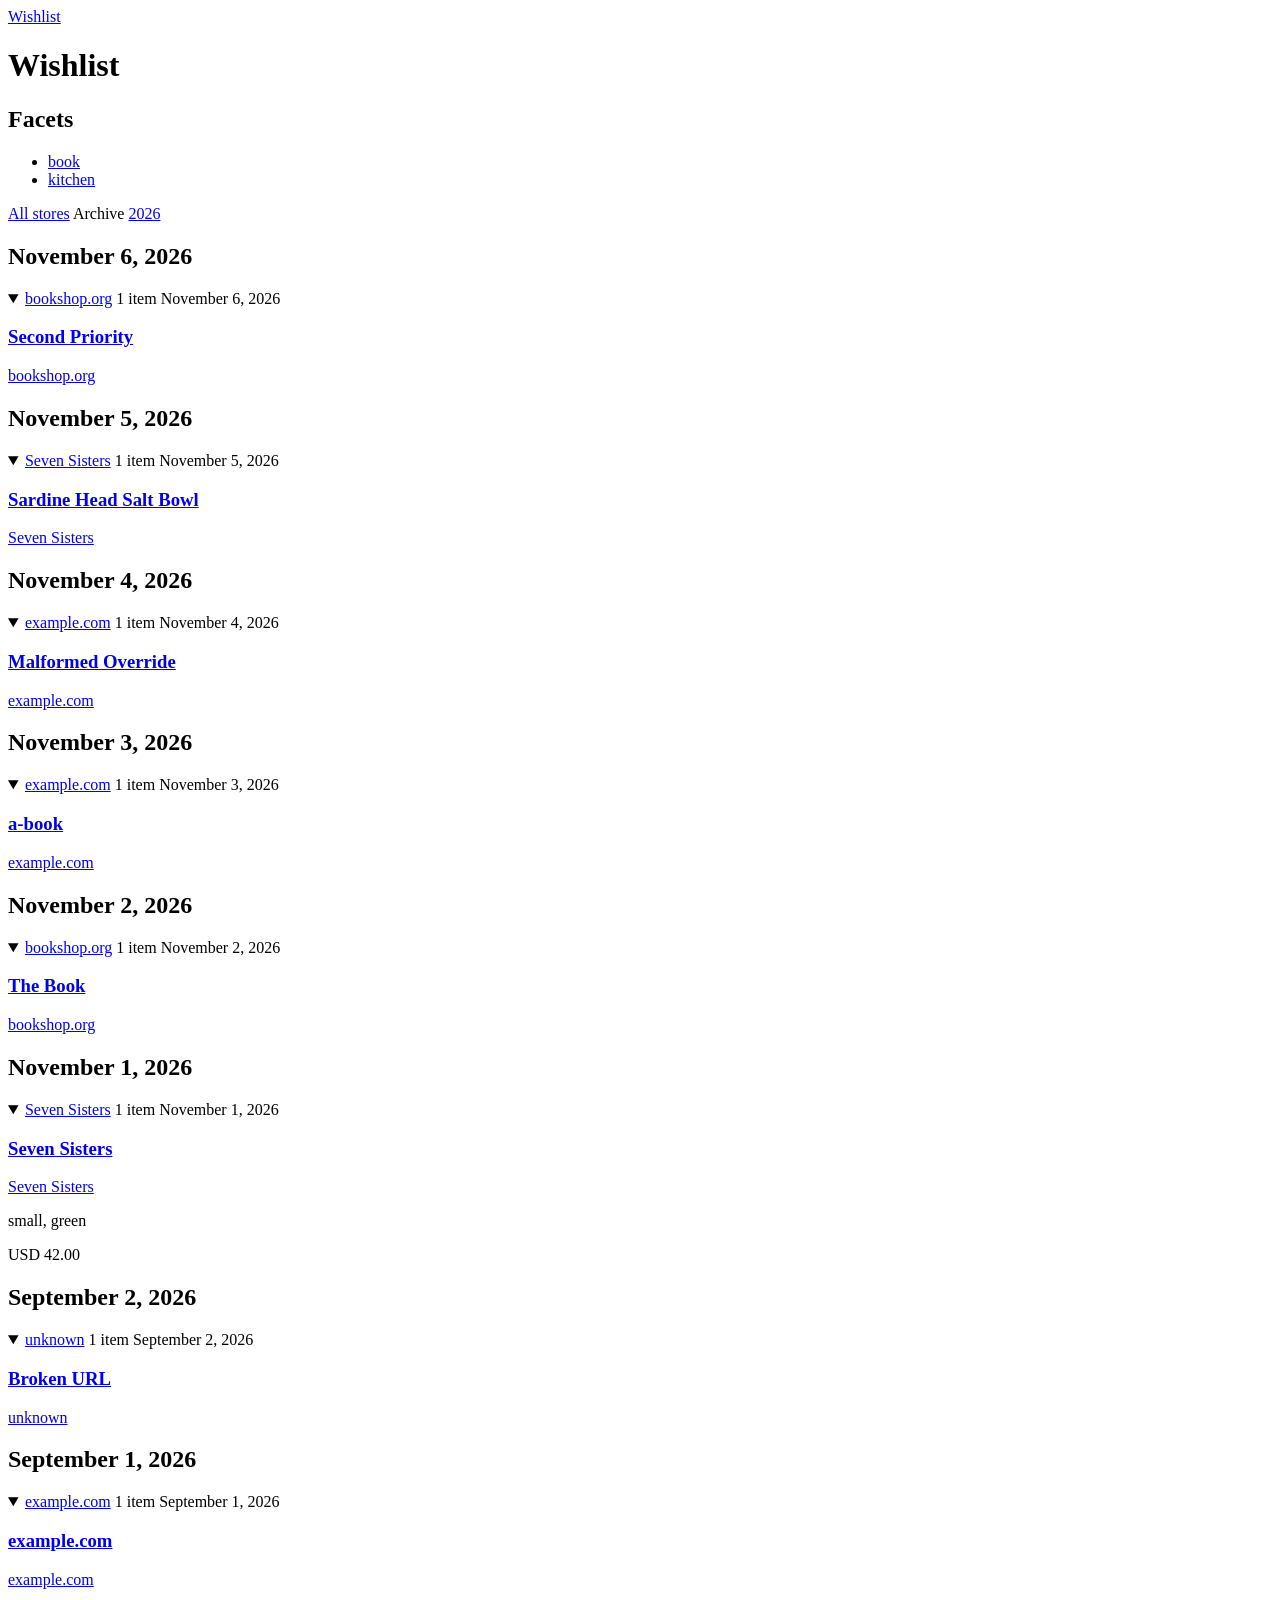
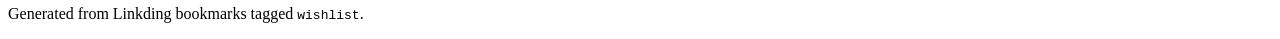
==== testdata/golden/index.html @ 65a9b0cc "feat: chronological front page with inline store collapses - Order the index and archive pages by ad" ====
<!DOCTYPE html>
<html lang="en">
<head>
<meta charset="utf-8">
<meta name="viewport" content="width=device-width, initial-scale=1">
<title>Wishlist</title>
<link rel="stylesheet" href="/assets/style.css">
</head>
<body>
<header class="site-header">
<a class="site-title" href="/">Wishlist</a>
</header>
<main>

<h1>Wishlist</h1>
<nav class="facets">
<h2>Facets</h2>
<ul>
<li><a href="/facet/book/">book</a></li>
<li><a href="/facet/kitchen/">kitchen</a></li>
</ul>
</nav>
<nav class="views">
<a href="/stores/">All stores</a>
<span class="views-label">Archive</span>
<a href="/archive/2026/">2026</a>
</nav>
<section class="day">
<h2>November 6, 2026</h2>
<details class="run" open>
<summary><a class="run-store" href="/store/bookshop.org/">bookshop.org</a> <span class="run-count">1 item</span> <span class="run-range">November 6, 2026</span></summary>
<div class="cards">
<article class="card">
<h3 class="card-title"><a href="https://bookshop.org/books/second-priority">Second Priority</a></h3>
<p class="card-store"><a href="/store/bookshop.org/">bookshop.org</a></p>
</article>
</div>
</details>

</section>
<section class="day">
<h2>November 5, 2026</h2>
<details class="run" open>
<summary><a class="run-store" href="/store/sevensisterspdx.com/">Seven Sisters</a> <span class="run-count">1 item</span> <span class="run-range">November 5, 2026</span></summary>
<div class="cards">
<article class="card">
<h3 class="card-title"><a href="https://www.sevensisterspdx.com/shop/sardine-head-salt-bowl">Sardine Head Salt Bowl</a></h3>
<p class="card-store"><a href="/store/sevensisterspdx.com/">Seven Sisters</a></p>
</article>
</div>
</details>

</section>
<section class="day">
<h2>November 4, 2026</h2>
<details class="run" open>
<summary><a class="run-store" href="/store/example.com/">example.com</a> <span class="run-count">1 item</span> <span class="run-range">November 4, 2026</span></summary>
<div class="cards">
<article class="card">
<h3 class="card-title"><a href="https://example.com/malformed">Malformed Override</a></h3>
<p class="card-store"><a href="/store/example.com/">example.com</a></p>
</article>
</div>
</details>

</section>
<section class="day">
<h2>November 3, 2026</h2>
<details class="run" open>
<summary><a class="run-store" href="/store/example.com/">example.com</a> <span class="run-count">1 item</span> <span class="run-range">November 3, 2026</span></summary>
<div class="cards">
<article class="card">
<h3 class="card-title"><a href="https://example.com/a-book">a-book</a></h3>
<p class="card-store"><a href="/store/example.com/">example.com</a></p>
</article>
</div>
</details>

</section>
<section class="day">
<h2>November 2, 2026</h2>
<details class="run" open>
<summary><a class="run-store" href="/store/bookshop.org/">bookshop.org</a> <span class="run-count">1 item</span> <span class="run-range">November 2, 2026</span></summary>
<div class="cards">
<article class="card">
<h3 class="card-title"><a href="https://bookshop.org/books/the-book">The Book</a></h3>
<p class="card-store"><a href="/store/bookshop.org/">bookshop.org</a></p>
</article>
</div>
</details>

</section>
<section class="day">
<h2>November 1, 2026</h2>
<details class="run" open>
<summary><a class="run-store" href="/store/sevensisterspdx.com/">Seven Sisters</a> <span class="run-count">1 item</span> <span class="run-range">November 1, 2026</span></summary>
<div class="cards">
<article class="card">
<h3 class="card-title"><a href="https://www.sevensisterspdx.com/">Seven Sisters</a></h3>
<p class="card-store"><a href="/store/sevensisterspdx.com/">Seven Sisters</a></p>
<p class="card-variant">small, green</p>
<p class="card-price">USD 42.00</p>
</article>
</div>
</details>

</section>
<section class="day">
<h2>September 2, 2026</h2>
<details class="run" open>
<summary><a class="run-store" href="/store/unknown/">unknown</a> <span class="run-count">1 item</span> <span class="run-range">September 2, 2026</span></summary>
<div class="cards">
<article class="card">
<h3 class="card-title"><a href="http://[::1">Broken URL</a></h3>
<p class="card-store"><a href="/store/unknown/">unknown</a></p>
</article>
</div>
</details>

</section>
<section class="day">
<h2>September 1, 2026</h2>
<details class="run" open>
<summary><a class="run-store" href="/store/example.com/">example.com</a> <span class="run-count">1 item</span> <span class="run-range">September 1, 2026</span></summary>
<div class="cards">
<article class="card">
<h3 class="card-title"><a href="https://example.com/">example.com</a></h3>
<p class="card-store"><a href="/store/example.com/">example.com</a></p>
</article>
</div>
</details>

</section>

</main>
<footer class="site-footer">
<p>Generated from Linkding bookmarks tagged <code>wishlist</code>.</p>
</footer>
</body>
</html>
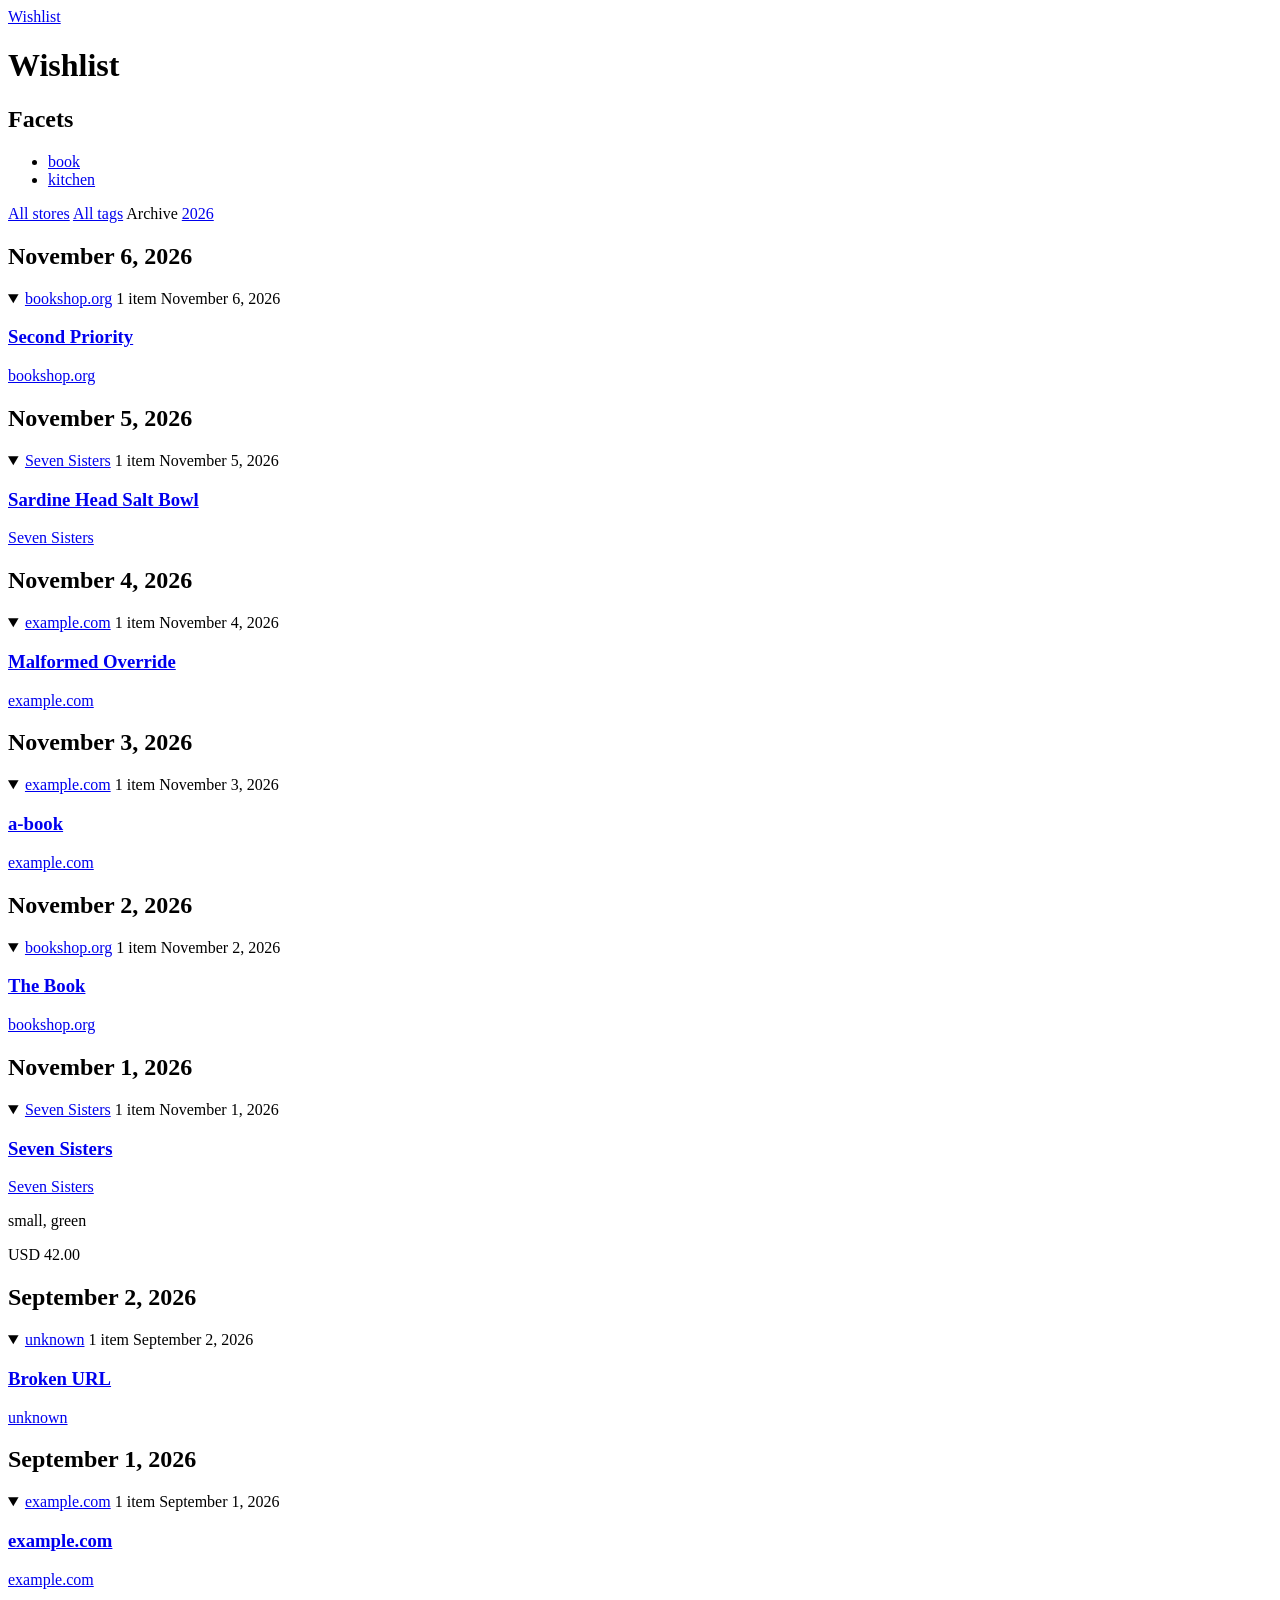
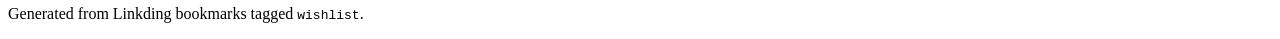
==== commit d367c0b4: "Rework the front page: windowed stream, pinned items, tag pages The front page had grown to 1,030 da" ====
--- a/testdata/golden/index.html
+++ b/testdata/golden/index.html
@@ -22,9 +22,11 @@
 </nav>
 <nav class="views">
 <a href="/stores/">All stores</a>
+<a href="/tags/">All tags</a>
 <span class="views-label">Archive</span>
 <a href="/archive/2026/">2026</a>
 </nav>
+<section class="stream">
 <section class="day">
 <h2>November 6, 2026</h2>
 <details class="run" open>
@@ -132,6 +134,7 @@
 
 </section>
 
+</section>
 </main>
 <footer class="site-footer">
 <p>Generated from Linkding bookmarks tagged <code>wishlist</code>.</p>
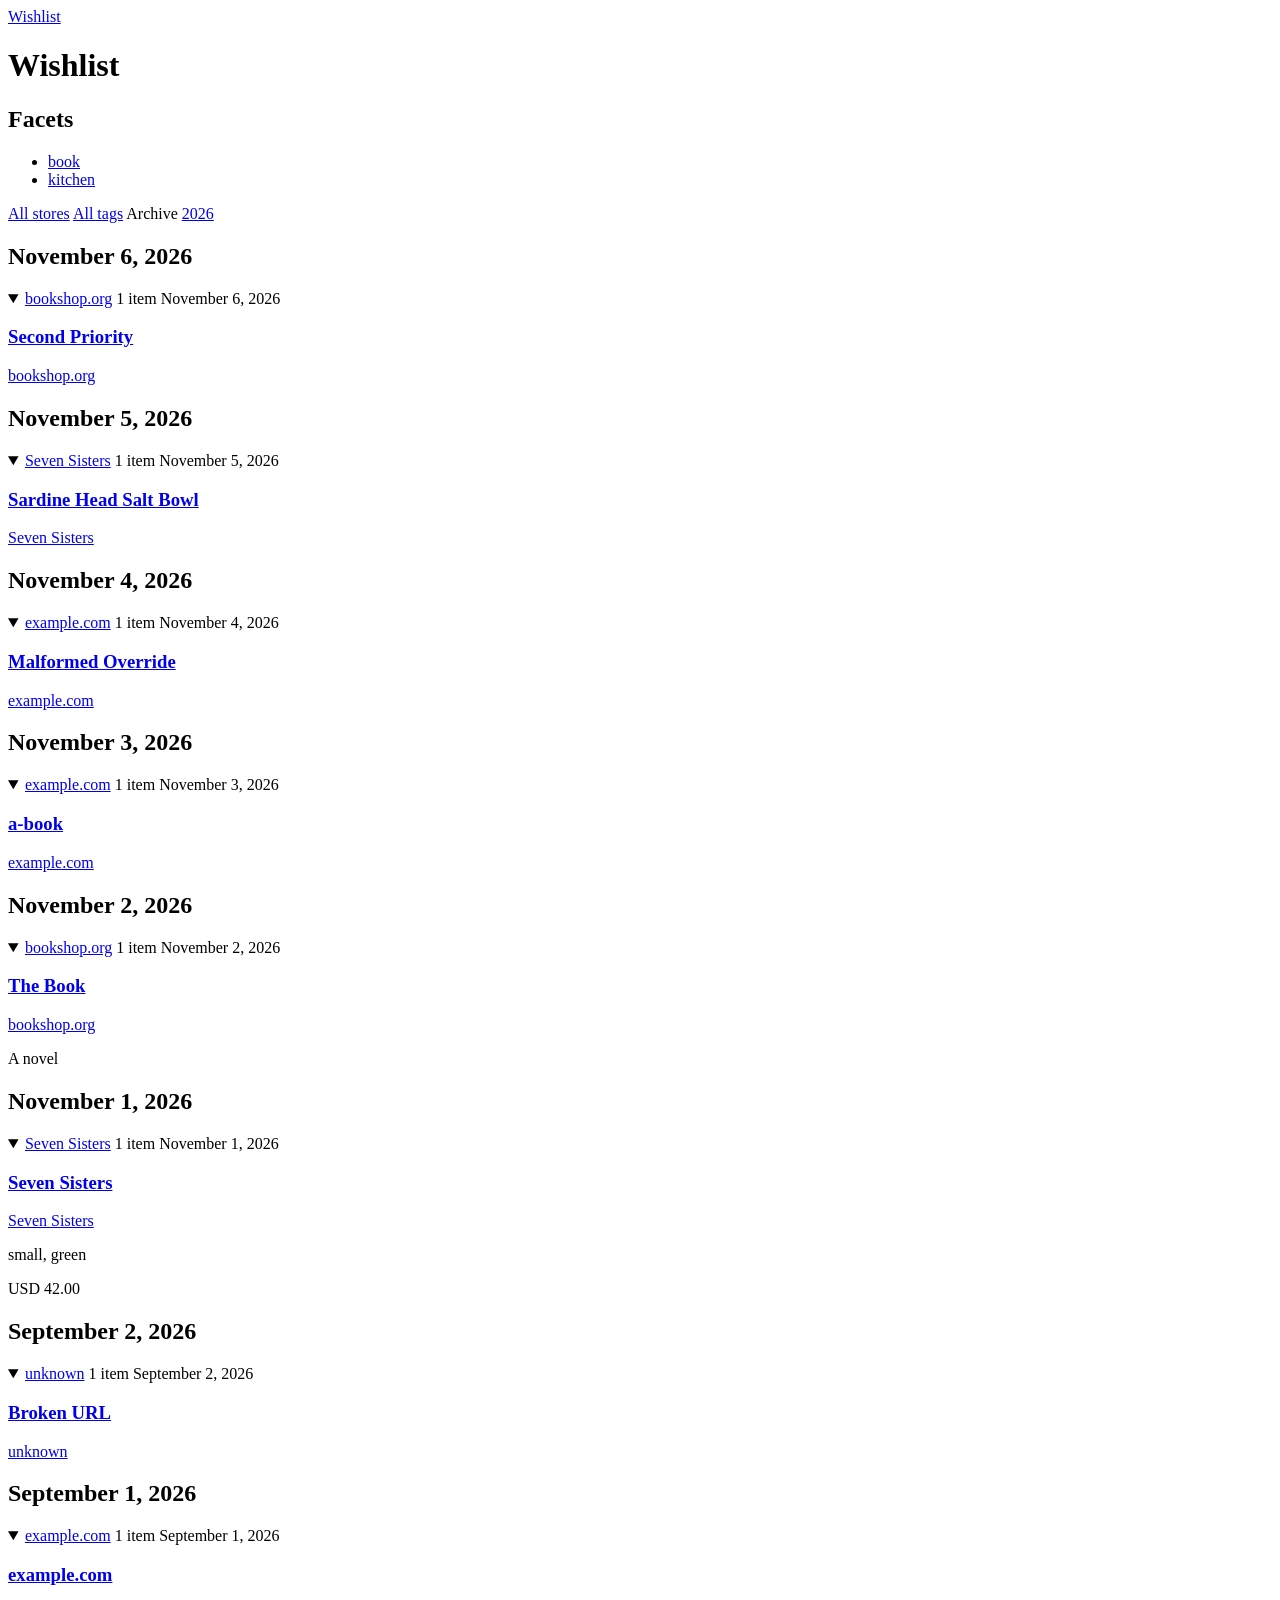
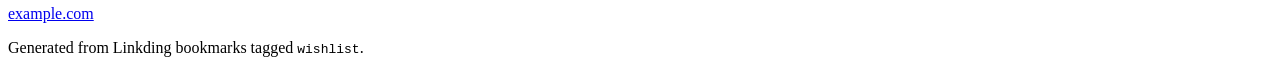
==== commit 487282e9: "feat: add dense table layout, embedded JSON, and interactive view toggle Redesigns the static wishli" ====
--- a/testdata/golden/index.html
+++ b/testdata/golden/index.html
@@ -5,6 +5,7 @@
 <meta name="viewport" content="width=device-width, initial-scale=1">
 <title>Wishlist</title>
 <link rel="stylesheet" href="/assets/style.css">
+<script defer src="/assets/wishlist.js"></script>
 </head>
 <body>
 <header class="site-header">
@@ -26,6 +27,7 @@
 <span class="views-label">Archive</span>
 <a href="/archive/2026/">2026</a>
 </nav>
+<div id="wishlist-app">
 <section class="stream">
 <section class="day">
 <h2>November 6, 2026</h2>
@@ -33,9 +35,10 @@
 <summary><a class="run-store" href="/store/bookshop.org/">bookshop.org</a> <span class="run-count">1 item</span> <span class="run-range">November 6, 2026</span></summary>
 <div class="cards">
 <article class="card">
+<div class="card-body">
 <h3 class="card-title"><a href="https://bookshop.org/books/second-priority">Second Priority</a></h3>
 <p class="card-store"><a href="/store/bookshop.org/">bookshop.org</a></p>
-</article>
+</div></article>
 </div>
 </details>
 
@@ -46,9 +49,10 @@
 <summary><a class="run-store" href="/store/sevensisterspdx.com/">Seven Sisters</a> <span class="run-count">1 item</span> <span class="run-range">November 5, 2026</span></summary>
 <div class="cards">
 <article class="card">
+<div class="card-body">
 <h3 class="card-title"><a href="https://www.sevensisterspdx.com/shop/sardine-head-salt-bowl">Sardine Head Salt Bowl</a></h3>
 <p class="card-store"><a href="/store/sevensisterspdx.com/">Seven Sisters</a></p>
-</article>
+</div></article>
 </div>
 </details>
 
@@ -59,9 +63,10 @@
 <summary><a class="run-store" href="/store/example.com/">example.com</a> <span class="run-count">1 item</span> <span class="run-range">November 4, 2026</span></summary>
 <div class="cards">
 <article class="card">
+<div class="card-body">
 <h3 class="card-title"><a href="https://example.com/malformed">Malformed Override</a></h3>
 <p class="card-store"><a href="/store/example.com/">example.com</a></p>
-</article>
+</div></article>
 </div>
 </details>
 
@@ -72,9 +77,10 @@
 <summary><a class="run-store" href="/store/example.com/">example.com</a> <span class="run-count">1 item</span> <span class="run-range">November 3, 2026</span></summary>
 <div class="cards">
 <article class="card">
+<div class="card-body">
 <h3 class="card-title"><a href="https://example.com/a-book">a-book</a></h3>
 <p class="card-store"><a href="/store/example.com/">example.com</a></p>
-</article>
+</div></article>
 </div>
 </details>
 
@@ -85,9 +91,11 @@
 <summary><a class="run-store" href="/store/bookshop.org/">bookshop.org</a> <span class="run-count">1 item</span> <span class="run-range">November 2, 2026</span></summary>
 <div class="cards">
 <article class="card">
+<div class="card-body">
 <h3 class="card-title"><a href="https://bookshop.org/books/the-book">The Book</a></h3>
 <p class="card-store"><a href="/store/bookshop.org/">bookshop.org</a></p>
-</article>
+<p class="card-desc">A novel</p>
+</div></article>
 </div>
 </details>
 
@@ -98,11 +106,12 @@
 <summary><a class="run-store" href="/store/sevensisterspdx.com/">Seven Sisters</a> <span class="run-count">1 item</span> <span class="run-range">November 1, 2026</span></summary>
 <div class="cards">
 <article class="card">
+<div class="card-body">
 <h3 class="card-title"><a href="https://www.sevensisterspdx.com/">Seven Sisters</a></h3>
 <p class="card-store"><a href="/store/sevensisterspdx.com/">Seven Sisters</a></p>
 <p class="card-variant">small, green</p>
 <p class="card-price">USD 42.00</p>
-</article>
+</div></article>
 </div>
 </details>
 
@@ -113,9 +122,10 @@
 <summary><a class="run-store" href="/store/unknown/">unknown</a> <span class="run-count">1 item</span> <span class="run-range">September 2, 2026</span></summary>
 <div class="cards">
 <article class="card">
+<div class="card-body">
 <h3 class="card-title"><a href="http://[::1">Broken URL</a></h3>
 <p class="card-store"><a href="/store/unknown/">unknown</a></p>
-</article>
+</div></article>
 </div>
 </details>
 
@@ -126,15 +136,21 @@
 <summary><a class="run-store" href="/store/example.com/">example.com</a> <span class="run-count">1 item</span> <span class="run-range">September 1, 2026</span></summary>
 <div class="cards">
 <article class="card">
+<div class="card-body">
 <h3 class="card-title"><a href="https://example.com/">example.com</a></h3>
 <p class="card-store"><a href="/store/example.com/">example.com</a></p>
-</article>
+</div></article>
 </div>
 </details>
 
 </section>
 
 </section>
+</div>
+<script id="wishlist-data" type="application/json">
+[{"id":"7f86e654f4ba","title":"Seven Sisters","url":"https://www.sevensisterspdx.com/","store":"Seven Sisters","store_href":"/store/sevensisterspdx.com/","price":42,"currency":"USD","price_label":"USD 42.00","tags":["wishlist"],"added_at":"2026-11-01T09:14:22Z"},{"id":"9fb7265b91c2","title":"Second Priority","url":"https://bookshop.org/books/second-priority","store":"bookshop.org","store_href":"/store/bookshop.org/","tags":["wishlist","wishlist:book"],"added_at":"2026-11-06T10:00:00Z"},{"id":"4fcb01c47e28","title":"Sardine Head Salt Bowl","url":"https://www.sevensisterspdx.com/shop/sardine-head-salt-bowl","store":"Seven Sisters","store_href":"/store/sevensisterspdx.com/","tags":["wishlist","wishlist:kitchen"],"added_at":"2026-11-05T10:00:00Z"},{"id":"8ebee59c9743","title":"Malformed Override","url":"https://example.com/malformed","store":"example.com","store_href":"/store/example.com/","tags":["wishlist","wishlist:book"],"added_at":"2026-11-04T10:00:00Z"},{"id":"6d2f68d82922","title":"a-book","url":"https://example.com/a-book","store":"example.com","store_href":"/store/example.com/","tags":["wishlist","wishlist:book"],"added_at":"2026-11-03T10:00:00Z"},{"id":"1d797314e542","title":"The Book","url":"https://bookshop.org/books/the-book","store":"bookshop.org","store_href":"/store/bookshop.org/","description":"A novel","tags":["wishlist","wishlist:book:fiction"],"added_at":"2026-11-02T10:00:00Z"},{"id":"3cbaea5b5bab","title":"Broken URL","url":"http://[::1","store":"unknown","store_href":"/store/unknown/","tags":["wishlist","wishlist:book"],"added_at":"2026-09-02T10:00:00Z"},{"id":"0f115db062b7","title":"example.com","url":"https://example.com/","store":"example.com","store_href":"/store/example.com/","tags":["wishlist"],"added_at":"2026-09-01T10:00:00Z"}]
+</script>
+
 </main>
 <footer class="site-footer">
 <p>Generated from Linkding bookmarks tagged <code>wishlist</code>.</p>
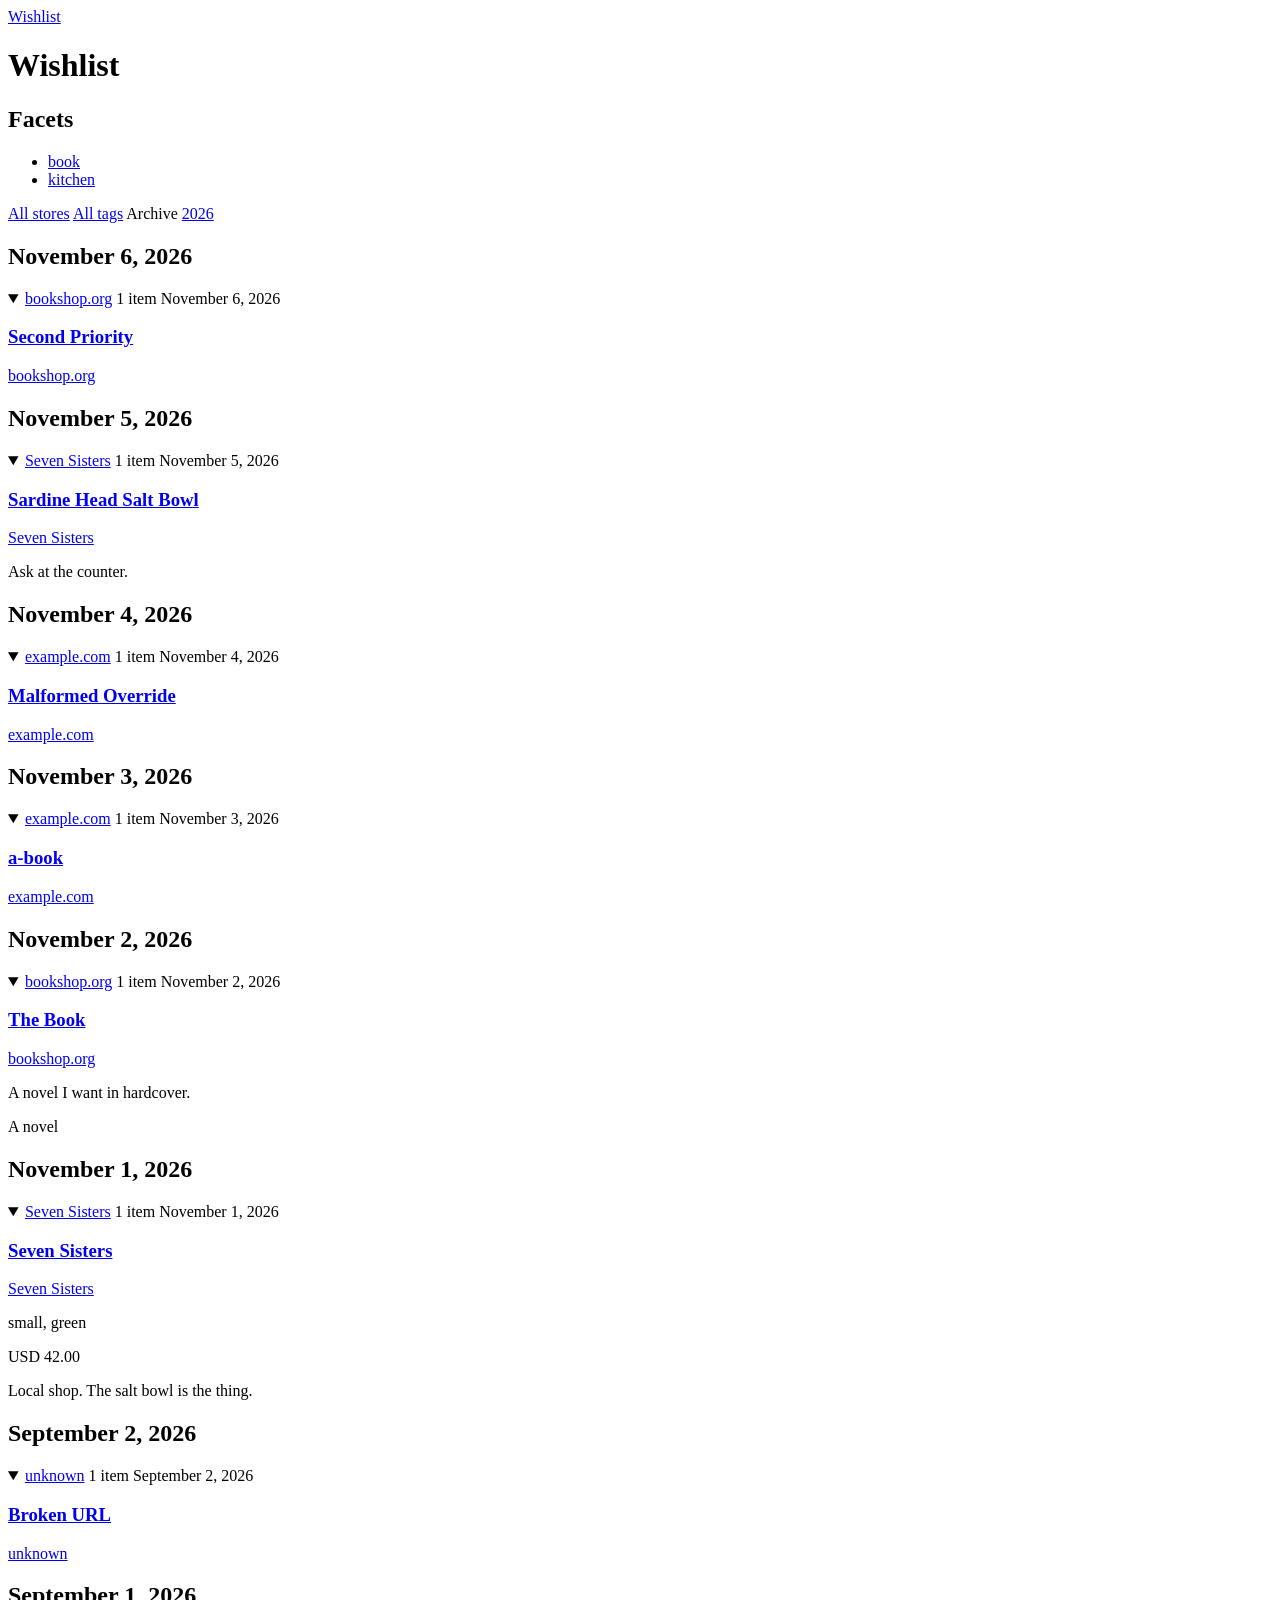
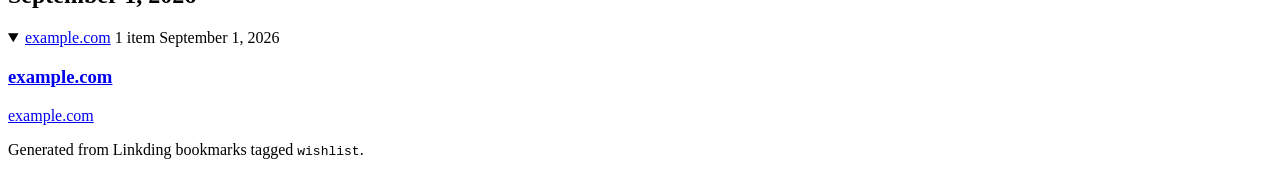
==== commit 1a74158b: "feat: add personal user notes display and interactive tag facet chips Surfaces human intent and priv" ====
--- a/testdata/golden/index.html
+++ b/testdata/golden/index.html
@@ -52,6 +52,7 @@
 <div class="card-body">
 <h3 class="card-title"><a href="https://www.sevensisterspdx.com/shop/sardine-head-salt-bowl">Sardine Head Salt Bowl</a></h3>
 <p class="card-store"><a href="/store/sevensisterspdx.com/">Seven Sisters</a></p>
+<p class="card-notes">Ask at the counter.</p>
 </div></article>
 </div>
 </details>
@@ -94,6 +95,7 @@
 <div class="card-body">
 <h3 class="card-title"><a href="https://bookshop.org/books/the-book">The Book</a></h3>
 <p class="card-store"><a href="/store/bookshop.org/">bookshop.org</a></p>
+<p class="card-notes">A novel I want in hardcover.</p>
 <p class="card-desc">A novel</p>
 </div></article>
 </div>
@@ -111,6 +113,7 @@
 <p class="card-store"><a href="/store/sevensisterspdx.com/">Seven Sisters</a></p>
 <p class="card-variant">small, green</p>
 <p class="card-price">USD 42.00</p>
+<p class="card-notes">Local shop. The salt bowl is the thing.</p>
 </div></article>
 </div>
 </details>
@@ -148,7 +151,7 @@
 </section>
 </div>
 <script id="wishlist-data" type="application/json">
-[{"id":"7f86e654f4ba","title":"Seven Sisters","url":"https://www.sevensisterspdx.com/","store":"Seven Sisters","store_href":"/store/sevensisterspdx.com/","price":42,"currency":"USD","price_label":"USD 42.00","tags":["wishlist"],"added_at":"2026-11-01T09:14:22Z"},{"id":"9fb7265b91c2","title":"Second Priority","url":"https://bookshop.org/books/second-priority","store":"bookshop.org","store_href":"/store/bookshop.org/","tags":["wishlist","wishlist:book"],"added_at":"2026-11-06T10:00:00Z"},{"id":"4fcb01c47e28","title":"Sardine Head Salt Bowl","url":"https://www.sevensisterspdx.com/shop/sardine-head-salt-bowl","store":"Seven Sisters","store_href":"/store/sevensisterspdx.com/","tags":["wishlist","wishlist:kitchen"],"added_at":"2026-11-05T10:00:00Z"},{"id":"8ebee59c9743","title":"Malformed Override","url":"https://example.com/malformed","store":"example.com","store_href":"/store/example.com/","tags":["wishlist","wishlist:book"],"added_at":"2026-11-04T10:00:00Z"},{"id":"6d2f68d82922","title":"a-book","url":"https://example.com/a-book","store":"example.com","store_href":"/store/example.com/","tags":["wishlist","wishlist:book"],"added_at":"2026-11-03T10:00:00Z"},{"id":"1d797314e542","title":"The Book","url":"https://bookshop.org/books/the-book","store":"bookshop.org","store_href":"/store/bookshop.org/","description":"A novel","tags":["wishlist","wishlist:book:fiction"],"added_at":"2026-11-02T10:00:00Z"},{"id":"3cbaea5b5bab","title":"Broken URL","url":"http://[::1","store":"unknown","store_href":"/store/unknown/","tags":["wishlist","wishlist:book"],"added_at":"2026-09-02T10:00:00Z"},{"id":"0f115db062b7","title":"example.com","url":"https://example.com/","store":"example.com","store_href":"/store/example.com/","tags":["wishlist"],"added_at":"2026-09-01T10:00:00Z"}]
+[{"id":"7f86e654f4ba","title":"Seven Sisters","url":"https://www.sevensisterspdx.com/","store":"Seven Sisters","store_href":"/store/sevensisterspdx.com/","price":42,"currency":"USD","price_label":"USD 42.00","user_notes":"Local shop. The salt bowl is the thing.","tags":["wishlist"],"added_at":"2026-11-01T09:14:22Z"},{"id":"9fb7265b91c2","title":"Second Priority","url":"https://bookshop.org/books/second-priority","store":"bookshop.org","store_href":"/store/bookshop.org/","tags":["wishlist","wishlist:book"],"added_at":"2026-11-06T10:00:00Z"},{"id":"4fcb01c47e28","title":"Sardine Head Salt Bowl","url":"https://www.sevensisterspdx.com/shop/sardine-head-salt-bowl","store":"Seven Sisters","store_href":"/store/sevensisterspdx.com/","user_notes":"Ask at the counter.","tags":["wishlist","wishlist:kitchen"],"added_at":"2026-11-05T10:00:00Z"},{"id":"8ebee59c9743","title":"Malformed Override","url":"https://example.com/malformed","store":"example.com","store_href":"/store/example.com/","tags":["wishlist","wishlist:book"],"added_at":"2026-11-04T10:00:00Z"},{"id":"6d2f68d82922","title":"a-book","url":"https://example.com/a-book","store":"example.com","store_href":"/store/example.com/","tags":["wishlist","wishlist:book"],"added_at":"2026-11-03T10:00:00Z"},{"id":"1d797314e542","title":"The Book","url":"https://bookshop.org/books/the-book","store":"bookshop.org","store_href":"/store/bookshop.org/","description":"A novel","user_notes":"A novel I want in hardcover.","tags":["wishlist","wishlist:book:fiction"],"added_at":"2026-11-02T10:00:00Z"},{"id":"3cbaea5b5bab","title":"Broken URL","url":"http://[::1","store":"unknown","store_href":"/store/unknown/","tags":["wishlist","wishlist:book"],"added_at":"2026-09-02T10:00:00Z"},{"id":"0f115db062b7","title":"example.com","url":"https://example.com/","store":"example.com","store_href":"/store/example.com/","tags":["wishlist"],"added_at":"2026-09-01T10:00:00Z"}]
 </script>
 
 </main>
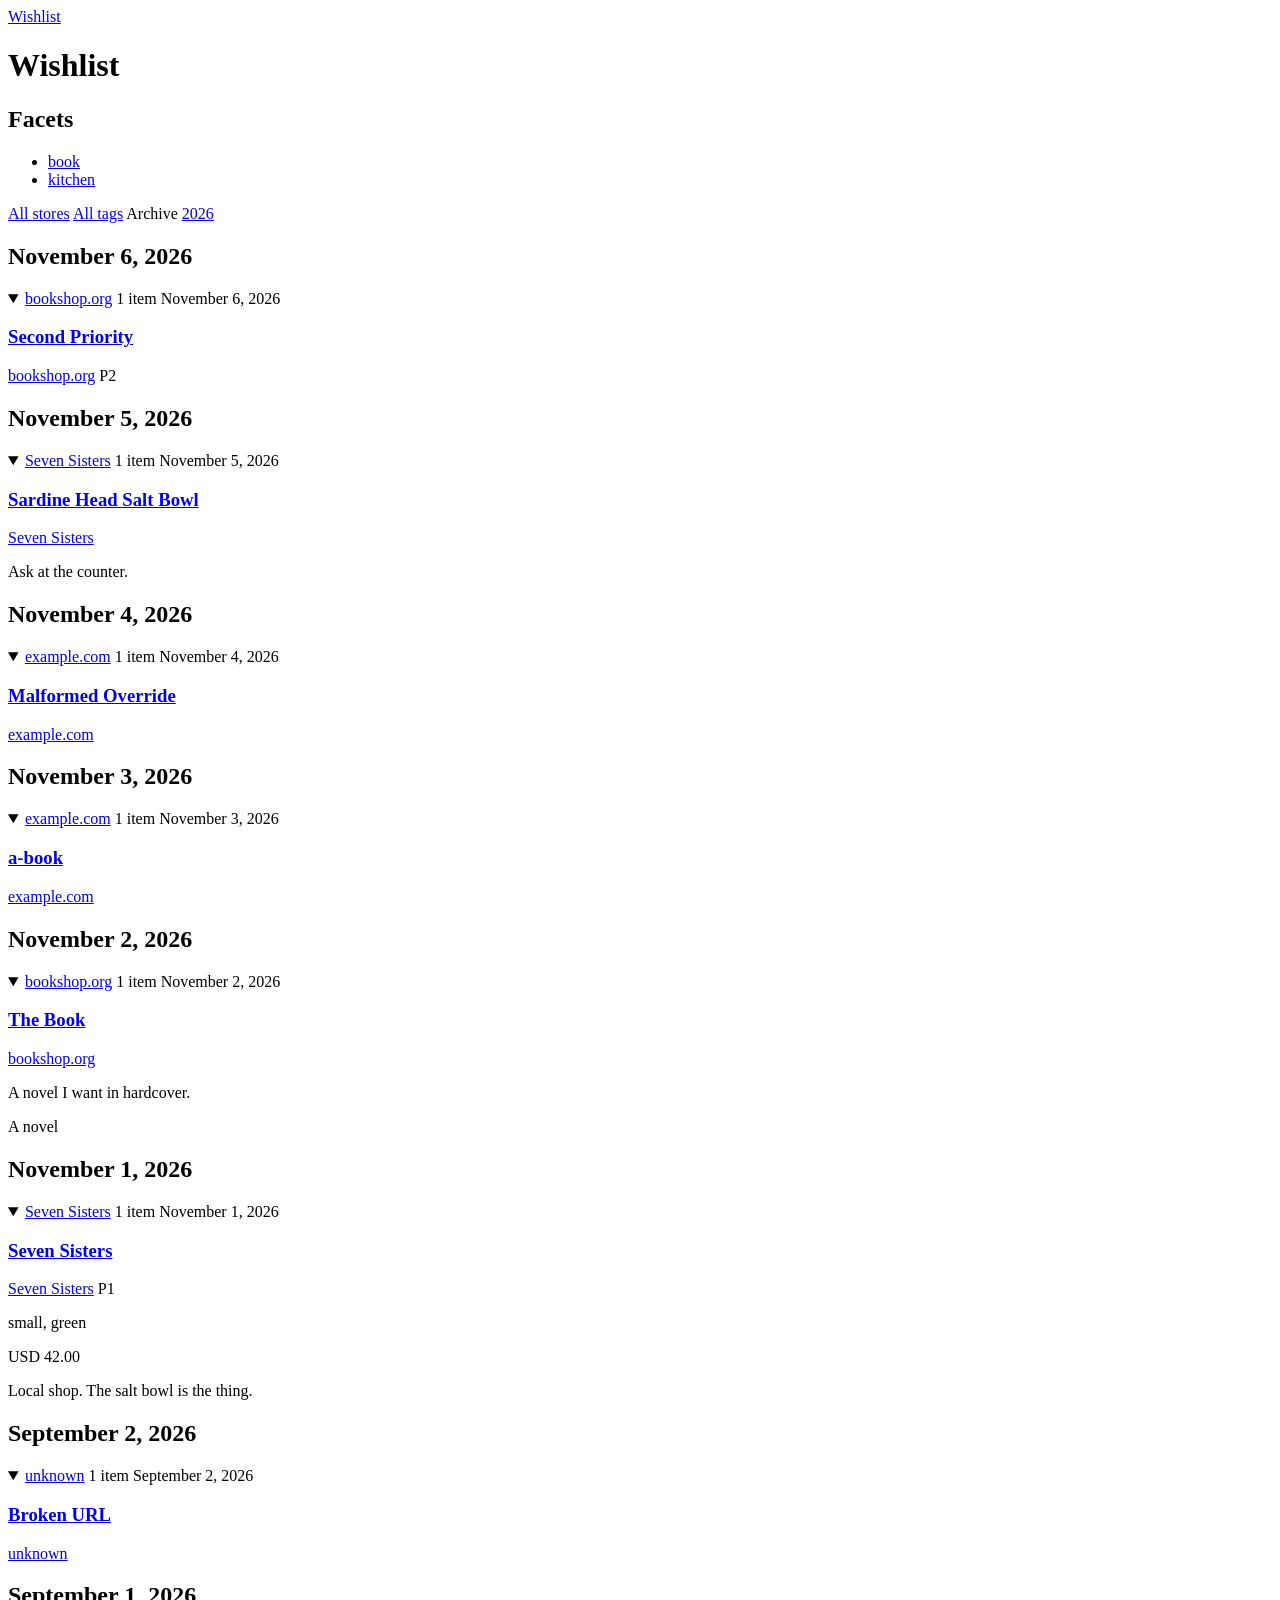
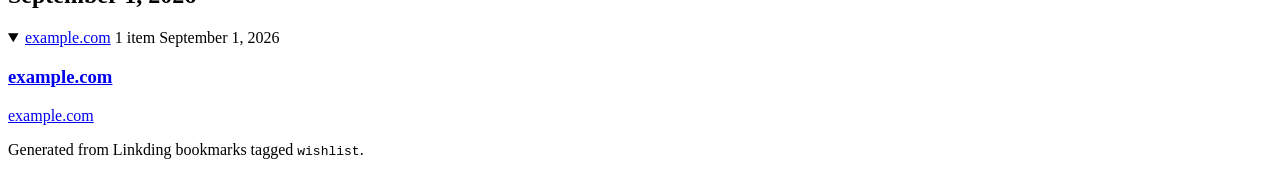
==== commit 41e51496: "feat: parse wishlist:p0..p5 tags and sort by priority first by default" ====
--- a/testdata/golden/index.html
+++ b/testdata/golden/index.html
@@ -37,7 +37,7 @@
 <article class="card">
 <div class="card-body">
 <h3 class="card-title"><a href="https://bookshop.org/books/second-priority">Second Priority</a></h3>
-<p class="card-store"><a href="/store/bookshop.org/">bookshop.org</a></p>
+<p class="card-store"><a href="/store/bookshop.org/">bookshop.org</a> <span class="badge badge-priority badge-p2">P2</span></p>
 </div></article>
 </div>
 </details>
@@ -110,7 +110,7 @@
 <article class="card">
 <div class="card-body">
 <h3 class="card-title"><a href="https://www.sevensisterspdx.com/">Seven Sisters</a></h3>
-<p class="card-store"><a href="/store/sevensisterspdx.com/">Seven Sisters</a></p>
+<p class="card-store"><a href="/store/sevensisterspdx.com/">Seven Sisters</a> <span class="badge badge-priority badge-p1">P1</span></p>
 <p class="card-variant">small, green</p>
 <p class="card-price">USD 42.00</p>
 <p class="card-notes">Local shop. The salt bowl is the thing.</p>
@@ -151,7 +151,7 @@
 </section>
 </div>
 <script id="wishlist-data" type="application/json">
-[{"id":"7f86e654f4ba","title":"Seven Sisters","url":"https://www.sevensisterspdx.com/","store":"Seven Sisters","store_href":"/store/sevensisterspdx.com/","price":42,"currency":"USD","price_label":"USD 42.00","user_notes":"Local shop. The salt bowl is the thing.","tags":["wishlist"],"added_at":"2026-11-01T09:14:22Z"},{"id":"9fb7265b91c2","title":"Second Priority","url":"https://bookshop.org/books/second-priority","store":"bookshop.org","store_href":"/store/bookshop.org/","tags":["wishlist","wishlist:book"],"added_at":"2026-11-06T10:00:00Z"},{"id":"4fcb01c47e28","title":"Sardine Head Salt Bowl","url":"https://www.sevensisterspdx.com/shop/sardine-head-salt-bowl","store":"Seven Sisters","store_href":"/store/sevensisterspdx.com/","user_notes":"Ask at the counter.","tags":["wishlist","wishlist:kitchen"],"added_at":"2026-11-05T10:00:00Z"},{"id":"8ebee59c9743","title":"Malformed Override","url":"https://example.com/malformed","store":"example.com","store_href":"/store/example.com/","tags":["wishlist","wishlist:book"],"added_at":"2026-11-04T10:00:00Z"},{"id":"6d2f68d82922","title":"a-book","url":"https://example.com/a-book","store":"example.com","store_href":"/store/example.com/","tags":["wishlist","wishlist:book"],"added_at":"2026-11-03T10:00:00Z"},{"id":"1d797314e542","title":"The Book","url":"https://bookshop.org/books/the-book","store":"bookshop.org","store_href":"/store/bookshop.org/","description":"A novel","user_notes":"A novel I want in hardcover.","tags":["wishlist","wishlist:book:fiction"],"added_at":"2026-11-02T10:00:00Z"},{"id":"3cbaea5b5bab","title":"Broken URL","url":"http://[::1","store":"unknown","store_href":"/store/unknown/","tags":["wishlist","wishlist:book"],"added_at":"2026-09-02T10:00:00Z"},{"id":"0f115db062b7","title":"example.com","url":"https://example.com/","store":"example.com","store_href":"/store/example.com/","tags":["wishlist"],"added_at":"2026-09-01T10:00:00Z"}]
+[{"id":"7f86e654f4ba","title":"Seven Sisters","url":"https://www.sevensisterspdx.com/","store":"Seven Sisters","store_href":"/store/sevensisterspdx.com/","price":42,"currency":"USD","price_label":"USD 42.00","user_notes":"Local shop. The salt bowl is the thing.","priority":1,"tags":["wishlist"],"added_at":"2026-11-01T09:14:22Z"},{"id":"9fb7265b91c2","title":"Second Priority","url":"https://bookshop.org/books/second-priority","store":"bookshop.org","store_href":"/store/bookshop.org/","priority":2,"tags":["wishlist","wishlist:book"],"added_at":"2026-11-06T10:00:00Z"},{"id":"4fcb01c47e28","title":"Sardine Head Salt Bowl","url":"https://www.sevensisterspdx.com/shop/sardine-head-salt-bowl","store":"Seven Sisters","store_href":"/store/sevensisterspdx.com/","user_notes":"Ask at the counter.","tags":["wishlist","wishlist:kitchen"],"added_at":"2026-11-05T10:00:00Z"},{"id":"8ebee59c9743","title":"Malformed Override","url":"https://example.com/malformed","store":"example.com","store_href":"/store/example.com/","tags":["wishlist","wishlist:book"],"added_at":"2026-11-04T10:00:00Z"},{"id":"6d2f68d82922","title":"a-book","url":"https://example.com/a-book","store":"example.com","store_href":"/store/example.com/","tags":["wishlist","wishlist:book"],"added_at":"2026-11-03T10:00:00Z"},{"id":"1d797314e542","title":"The Book","url":"https://bookshop.org/books/the-book","store":"bookshop.org","store_href":"/store/bookshop.org/","description":"A novel","user_notes":"A novel I want in hardcover.","tags":["wishlist","wishlist:book:fiction"],"added_at":"2026-11-02T10:00:00Z"},{"id":"3cbaea5b5bab","title":"Broken URL","url":"http://[::1","store":"unknown","store_href":"/store/unknown/","tags":["wishlist","wishlist:book"],"added_at":"2026-09-02T10:00:00Z"},{"id":"0f115db062b7","title":"example.com","url":"https://example.com/","store":"example.com","store_href":"/store/example.com/","tags":["wishlist"],"added_at":"2026-09-01T10:00:00Z"}]
 </script>
 
 </main>
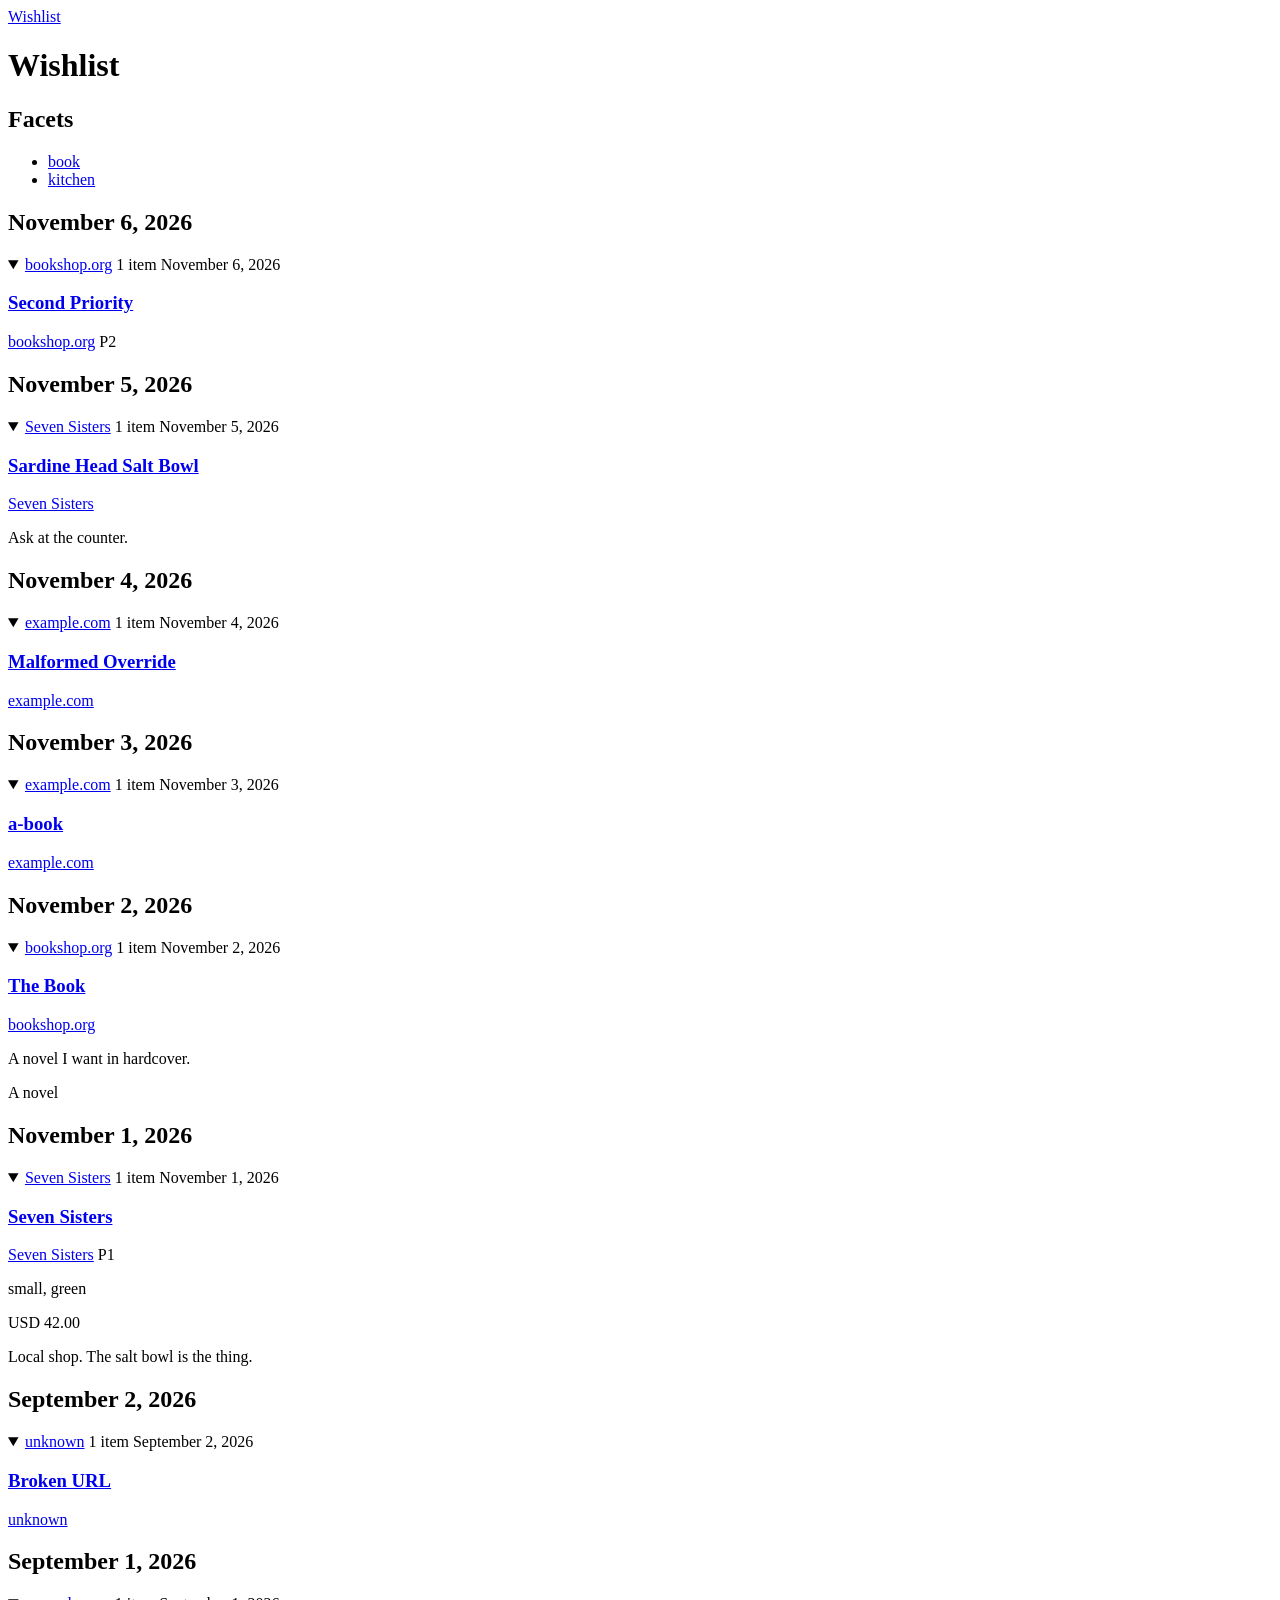
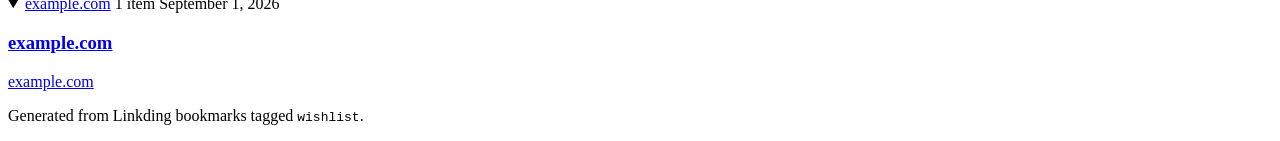
==== commit 5f1cdb0d: "feat: add year selector filter, pagination, and drop legacy views nav" ====
--- a/testdata/golden/index.html
+++ b/testdata/golden/index.html
@@ -20,12 +20,6 @@
 <li><a href="/facet/book/">book</a></li>
 <li><a href="/facet/kitchen/">kitchen</a></li>
 </ul>
-</nav>
-<nav class="views">
-<a href="/stores/">All stores</a>
-<a href="/tags/">All tags</a>
-<span class="views-label">Archive</span>
-<a href="/archive/2026/">2026</a>
 </nav>
 <div id="wishlist-app">
 <section class="stream">
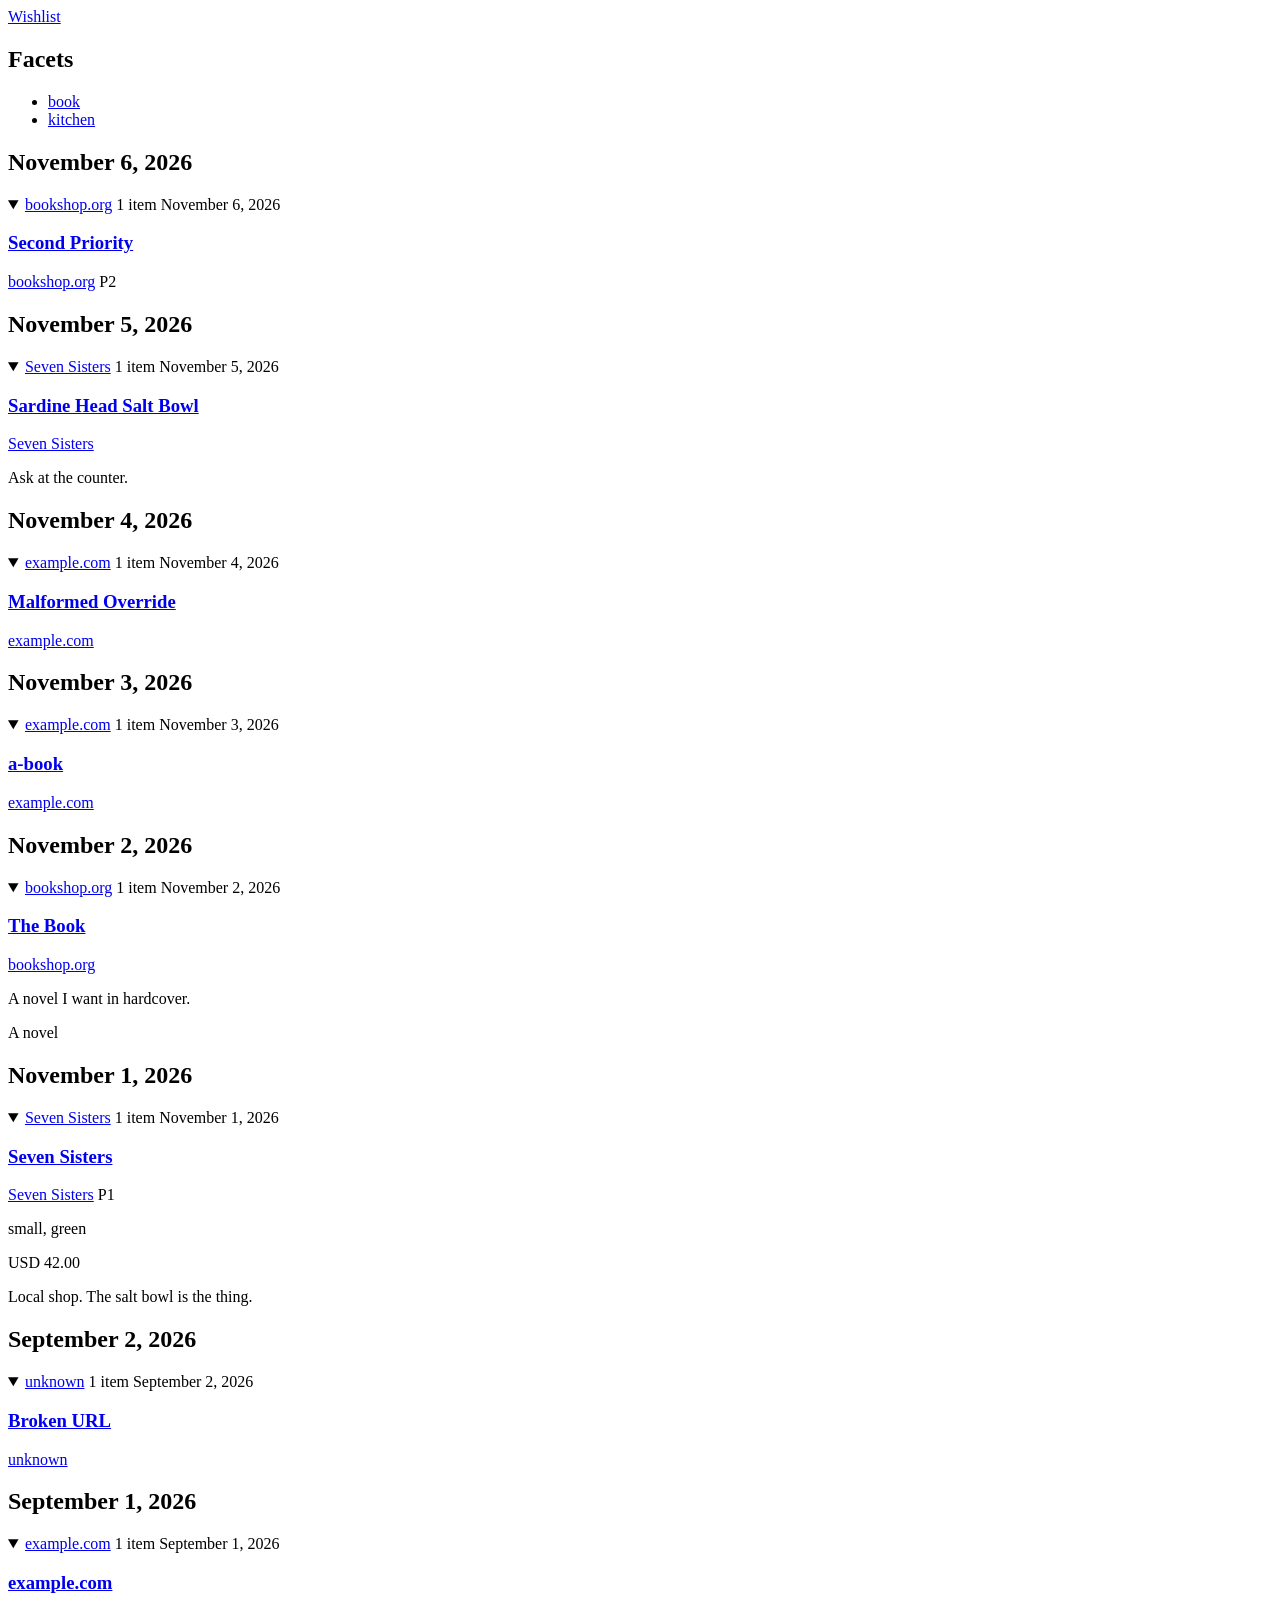
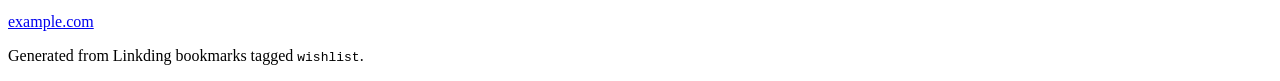
==== commit 24884885: "feat: configurable site title, custom markdown pages, and header links" ====
--- a/testdata/golden/index.html
+++ b/testdata/golden/index.html
@@ -9,11 +9,13 @@
 </head>
 <body>
 <header class="site-header">
+<div class="site-header-inner">
 <a class="site-title" href="/">Wishlist</a>
+
+</div>
 </header>
 <main>
 
-<h1>Wishlist</h1>
 <nav class="facets">
 <h2>Facets</h2>
 <ul>
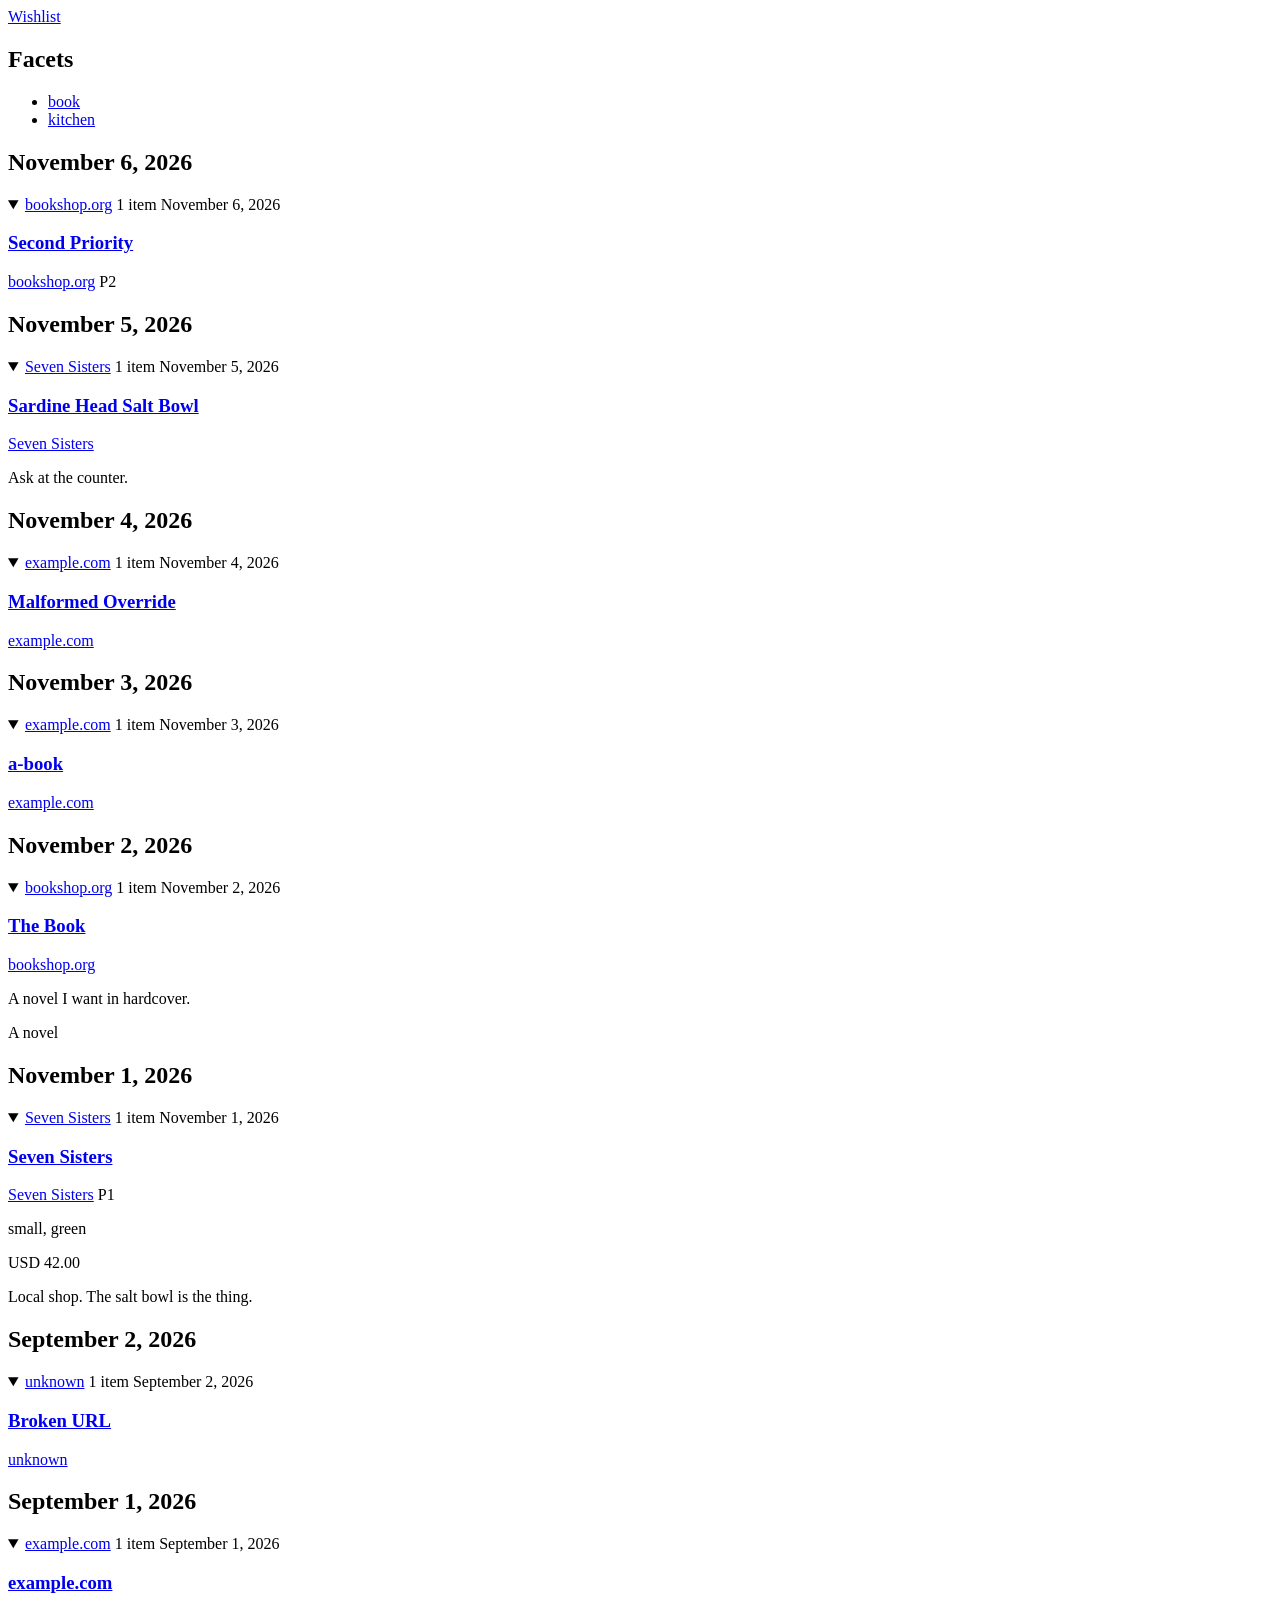
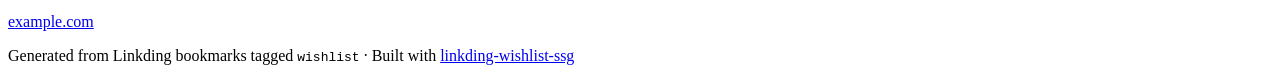
==== commit 219ae79c: "fix: align footer margins with header and enrich with project link" ====
--- a/testdata/golden/index.html
+++ b/testdata/golden/index.html
@@ -152,7 +152,9 @@
 
 </main>
 <footer class="site-footer">
-<p>Generated from Linkding bookmarks tagged <code>wishlist</code>.</p>
+<div class="site-footer-inner">
+<p>Generated from Linkding bookmarks tagged <code>wishlist</code> &middot; Built with <a href="https://github.com/lmorchard/linkding-wishlist-ssg" target="_blank" rel="noopener">linkding-wishlist-ssg</a></p>
+</div>
 </footer>
 </body>
 </html>
